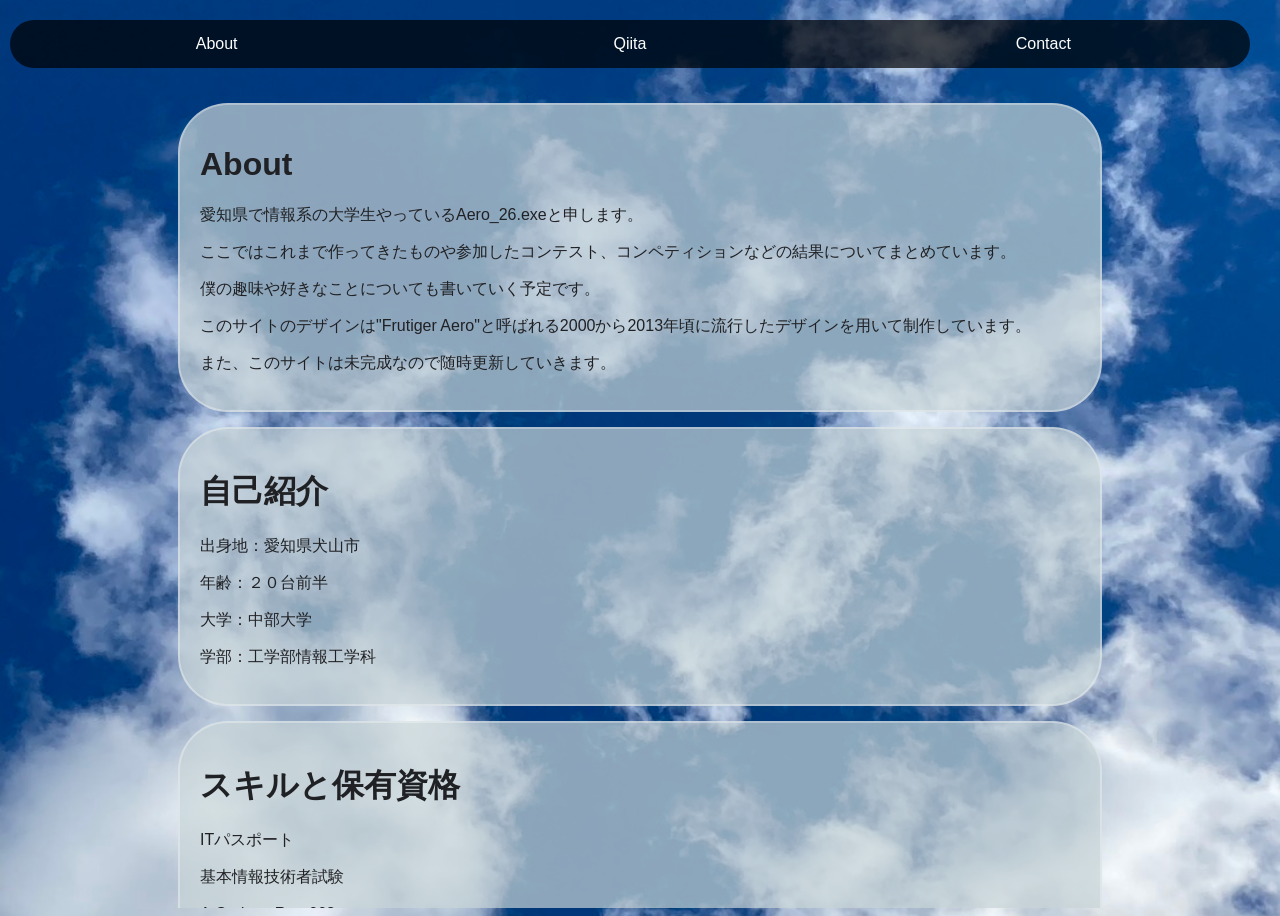
==== index.html @ ec16611f "Add files via upload" ====
<!DOCTYPE html>
<html lang="ja">
  <head>
    <title>ポートフォリオ＿プロトタイプ</title>
    <link rel="stylesheet" href="body.css">
    <link rel="stylesheet" href="header.css">
    <link rel="stylesheet" href="main.css">
    <link rel="stylesheet" href="other.css">
  </head>
  <body class="body-box">
    <header>
      <nav>
        <ul>
            <li><a href="index.html">About</a></li>
            <li><a href="https://qiita.com/Aero26_exe">Qiita</a></li>
            <li><a href="contact.html">Contact</a></li>
        </ul>
      </nav>
    </header>
    <main>
      <div class="section-box">
        <h1>About</h1>
        <p>愛知県で情報系の大学生やっているAero_26.exeと申します。</p>
        <p>ここではこれまで作ってきたものや参加したコンテスト、コンペティションなどの結果についてまとめています。</p>
        <p>僕の趣味や好きなことについても書いていく予定です。</p>
        <p>このサイトのデザインは"Frutiger Aero"と呼ばれる2000から2013年頃に流行したデザインを用いて制作しています。</p>
        <p>また、このサイトは未完成なので随時更新していきます。</p>
      </div>
      <div class="section-box">
        <h1>自己紹介</h1>
        <p>出身地：愛知県犬山市</p>
        <p>年齢：２０台前半</p>
        <p>大学：中部大学</p>
        <p>学部：工学部情報工学科</p>
      </div>
      <div class="section-box">
        <h1>スキルと保有資格</h1>
        <p>ITパスポート</p>
        <p>基本情報技術者試験</p>
        <p>AtCoder：Rate663</p>
        <p>日本人工知能オリンピック(JOAI)2026オープン枠：銀賞</p>
      </div>
      <div class="section-box">
        <h1>SNS&GitHub</h1>
        <p><a href="https://x.com/Aero2640975">Twitter(X)</a></p>
        <p><a href="https://github.com/Aero26-exe">GitHub</a></p>
      </div>
      <div class="section-box">
        <h1>制作に使用した言語及びツール</h1>
        <p>HTML5/CSS</p>
        <p>GitHub Copilot(Claude Haiku)</p>
      </div>
    </main>
  </body>
</html>
---- body.css ----
body {
  /* フォント設定 */
  font-family: 
    "Helvetica Neue", /* 英字用 */
    "Meiryo",         /* 日本語用 */
    sans-serif;
  /* 背景画像を使用 */
  background-image: url('空＿曇あり.jpg');
  /* 背景画像が全体を覆うようにサイズ設定 */
  background-size: cover;
  /* 背景画像を中央配置 */
  background-position: center;
  /* 背景のみ固定してスクロールしない */
  background-attachment: fixed;
  /* 背景画像の繰り返しを無効 */
  background-repeat: no-repeat;
  /* bodyのスクロールを無効化（二重スクロール防止） */
  height: 100vh;
  overflow: hidden;
}
---- header.css ----
header {
  /* 固定位置に配置 */
  position: fixed;
  /* ページ上部からの余白を設定 */
  top: 20px;
  /* 左端からの余白を設定 */
  left: 10px;
  /* 右端からの余白を設定 */
  right: 30px;
  /* 背景色を設定 */
  background-color: rgba(0, 0, 0, 0.7);
  /* 角丸 */
  border-radius: 50px;
  /* z-indexで他の要素より上に表示 */
  z-index: 999;
}

/* header nav - ナビゲーションメニュー */
header nav {
  /* パディング・マージンをリセット */
  padding: 0;
  margin: 0;
}

/* header nav ul - ナビゲーションリスト */
header nav ul {
  /* パディング・マージンをリセット */
  padding: 0;
  margin: 0;
  /* フレックスレイアウトで横並び */
  display: flex;
  /* リスト記号を非表示 */
  list-style: none;
  /* 全幅を使用 */
  width: 100%;
}

/* header nav ul li - ナビゲーションアイテム */
header nav ul li {
  /* フレックスで均等配置 */
  flex: 1;
  /* テキストを中央に配置 */
  text-align: center;
}

/* header nav ul li a - ナビゲーションリンク */
header nav ul li a {
  /* ブロック化してクリック領域を拡大 */
  display: block;
  /* パディングを設定 */
  padding: 15px 20px;
  /* テキストの色を白に */
  color: #ffffff;
  /* リンクの装飾を削除 */
  text-decoration: none;
  /* ホバー時のトランジション */
  transition: background-color 0.3s ease;
}

/* header nav ul li a:hover - ナビゲーションリンクのホバーエフェクト */
header nav ul li a:hover {
  /* ホバー時の背景色 */
  background-color: rgba(255, 255, 255, 0.2);
}
---- main.css ----
main {
  /* ボックスモデルにパディングを含める */
  box-sizing: border-box;
  /* ビューポートの高さに設定 */
  height: 100vh;
  /* ヘッダー分の上部パディングを追加 */
  padding-top: 80px;
  /* 縦スクロールを有効化 */
  overflow-y: scroll;
}
---- other.css ----
.section-box {
  /* 背景色を半透明に設定 */
  background-color: rgba(200, 213, 216, 0.7);
  /* テキスト色を設定 */
  color: #202124;
  /* 枠線を設定 */
  border: 2px solid rgba(255, 255, 255, 0.3);
  /* 角丸 */
  border-radius: 50px;
  /* パディング（内側の余白） */
  padding: 20px;
   /* 左右のマージンで余白を作成 */
  margin: 15px 170px;        /* 上下15px、左右20px */
}
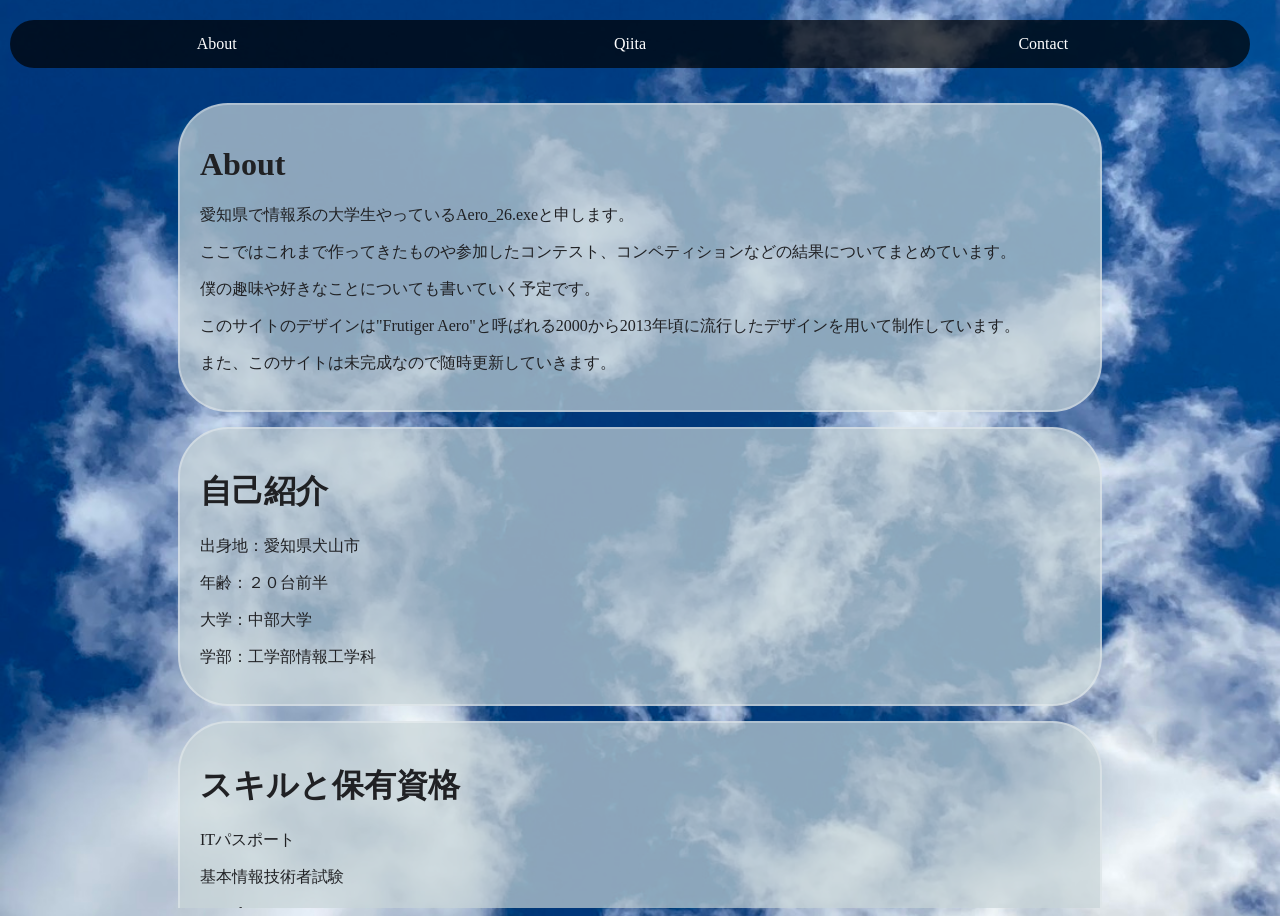
==== commit 6c691578: "Add files via upload" ====
--- a/index.html
+++ b/index.html
@@ -1,6 +1,7 @@
 <!DOCTYPE html>
 <html lang="ja">
   <head>
+    <meta charset="UTF-8">
     <title>ポートフォリオ＿プロトタイプ</title>
     <link rel="stylesheet" href="body.css">
     <link rel="stylesheet" href="header.css">
--- a/body.css
+++ b/body.css
@@ -1,9 +1,10 @@
 body {
-  /* フォント設定 */
+  /* フォント設定 
   font-family: 
-    "Helvetica Neue", /* 英字用 */
-    "Meiryo",         /* 日本語用 */
+    "Helvetica Neue", 英字用 
+    "Meiryo",         日本語用 
     sans-serif;
+  */
   /* 背景画像を使用 */
   background-image: url('空＿曇あり.jpg');
   /* 背景画像が全体を覆うようにサイズ設定 */
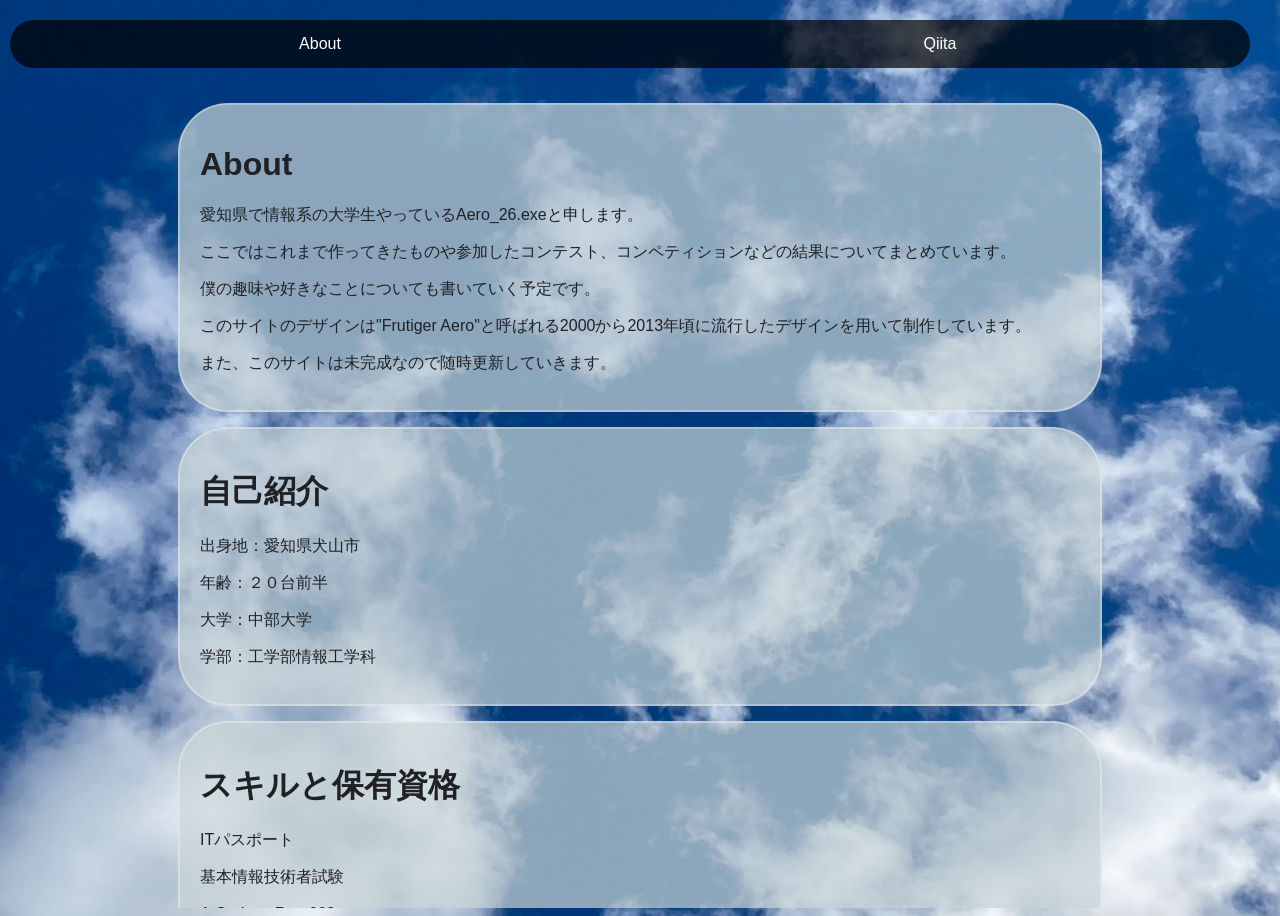
==== commit dcc336eb: "Add files via upload" ====
--- a/index.html
+++ b/index.html
@@ -2,7 +2,7 @@
 <html lang="ja">
   <head>
     <meta charset="UTF-8">
-    <title>ポートフォリオ＿プロトタイプ</title>
+    <title>Aero26.exe＿ポートフォリオ</title>
     <link rel="stylesheet" href="body.css">
     <link rel="stylesheet" href="header.css">
     <link rel="stylesheet" href="main.css">
@@ -14,7 +14,6 @@
         <ul>
             <li><a href="index.html">About</a></li>
             <li><a href="https://qiita.com/Aero26_exe">Qiita</a></li>
-            <li><a href="contact.html">Contact</a></li>
         </ul>
       </nav>
     </header>
--- a/body.css
+++ b/body.css
@@ -1,10 +1,8 @@
 body {
-  /* フォント設定 
   font-family: 
-    "Helvetica Neue", 英字用 
-    "Meiryo",         日本語用 
+    "Helvetica Neue",  
+    "Meiryo",        
     sans-serif;
-  */
   /* 背景画像を使用 */
   background-image: url('空＿曇あり.jpg');
   /* 背景画像が全体を覆うようにサイズ設定 */
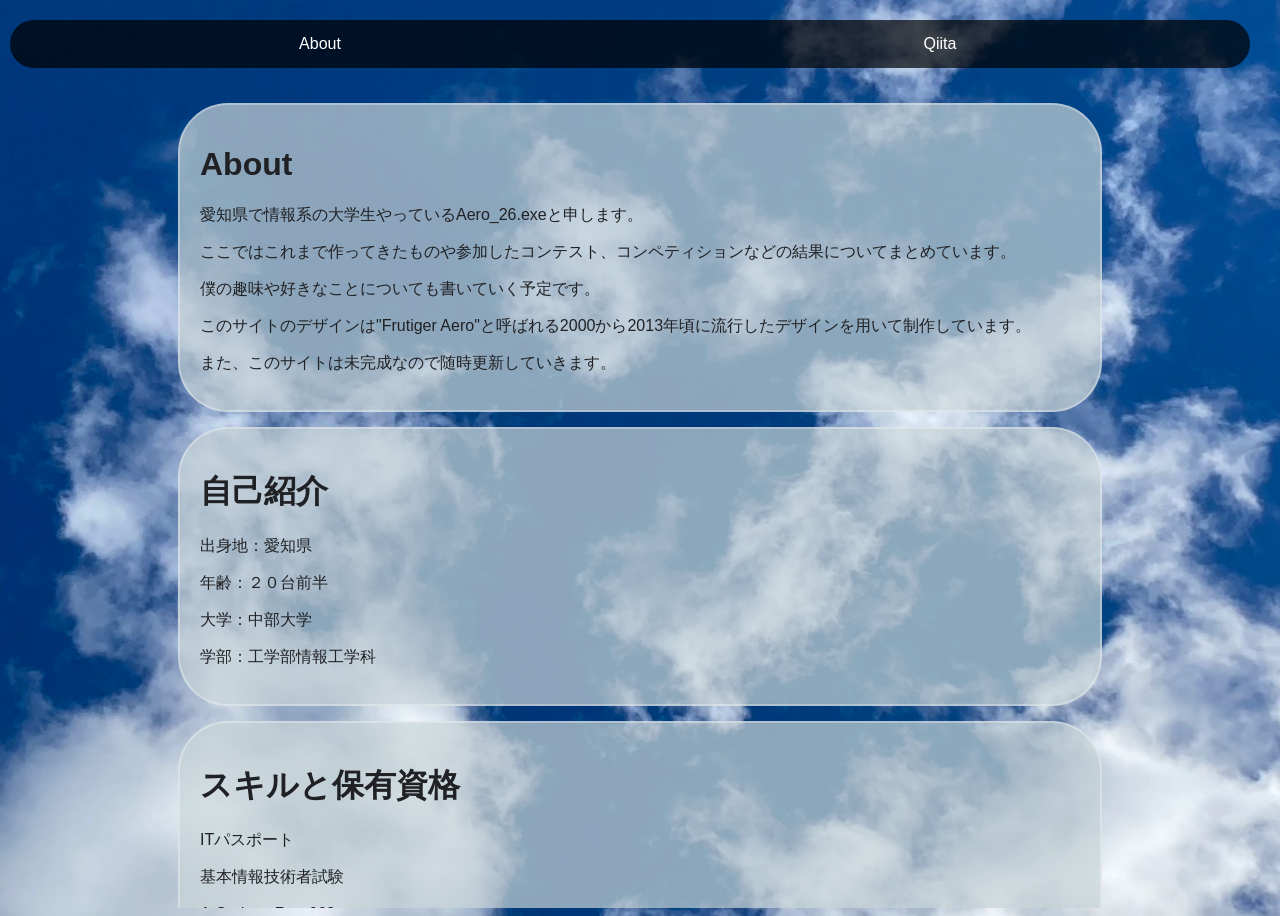
==== commit 5ed304dc: "Update hometown in self-introduction section" ====
--- a/index.html
+++ b/index.html
@@ -28,7 +28,7 @@
       </div>
       <div class="section-box">
         <h1>自己紹介</h1>
-        <p>出身地：愛知県犬山市</p>
+        <p>出身地：愛知県</p>
         <p>年齢：２０台前半</p>
         <p>大学：中部大学</p>
         <p>学部：工学部情報工学科</p>
@@ -52,4 +52,4 @@
       </div>
     </main>
   </body>
-</html>+</html>
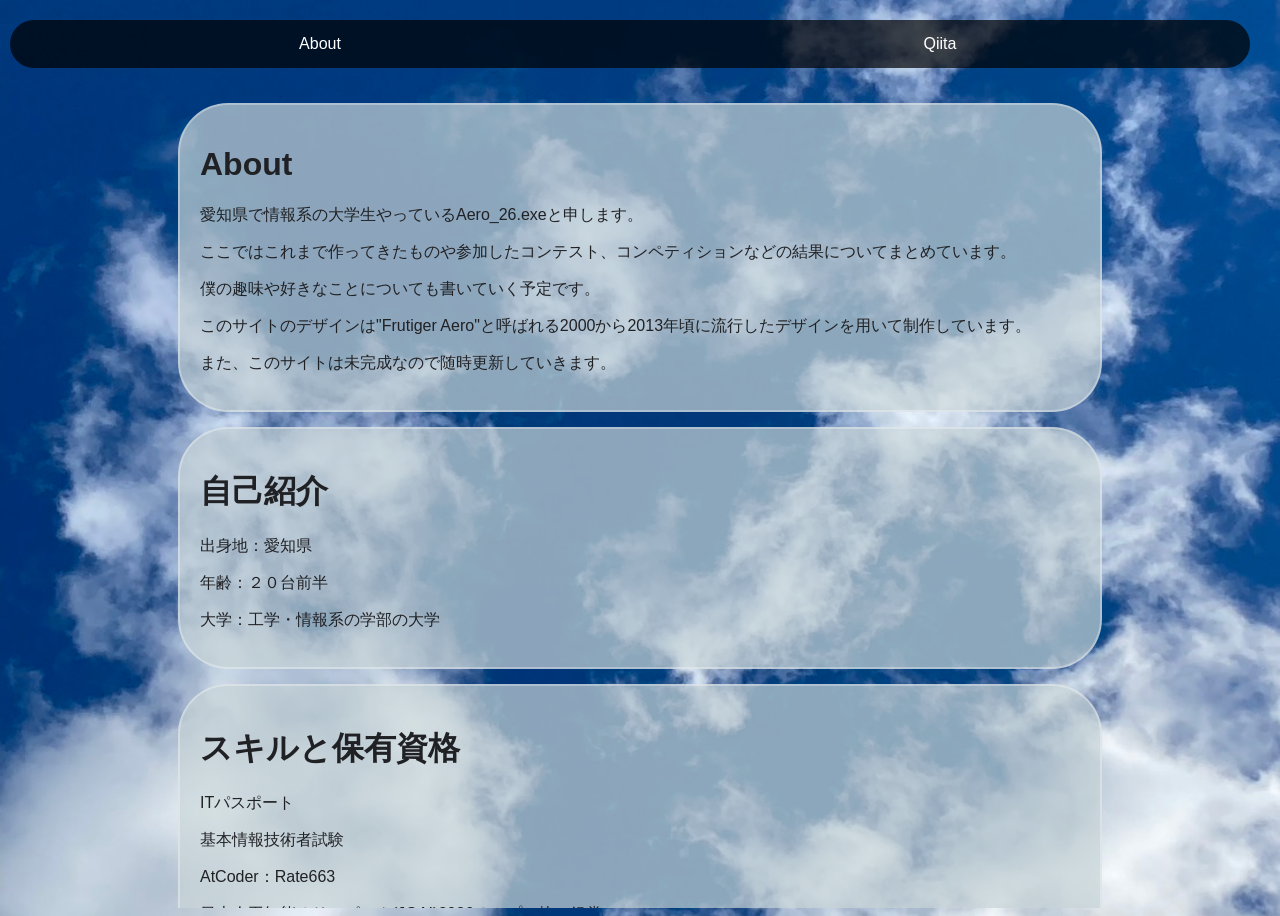
==== commit ce698f59: "Add files via upload" ====
--- a/index.html
+++ b/index.html
@@ -30,8 +30,7 @@
         <h1>自己紹介</h1>
         <p>出身地：愛知県</p>
         <p>年齢：２０台前半</p>
-        <p>大学：中部大学</p>
-        <p>学部：工学部情報工学科</p>
+        <p>大学：工学・情報系の学部の大学</p>
       </div>
       <div class="section-box">
         <h1>スキルと保有資格</h1>
@@ -52,4 +51,4 @@
       </div>
     </main>
   </body>
-</html>
+</html>
